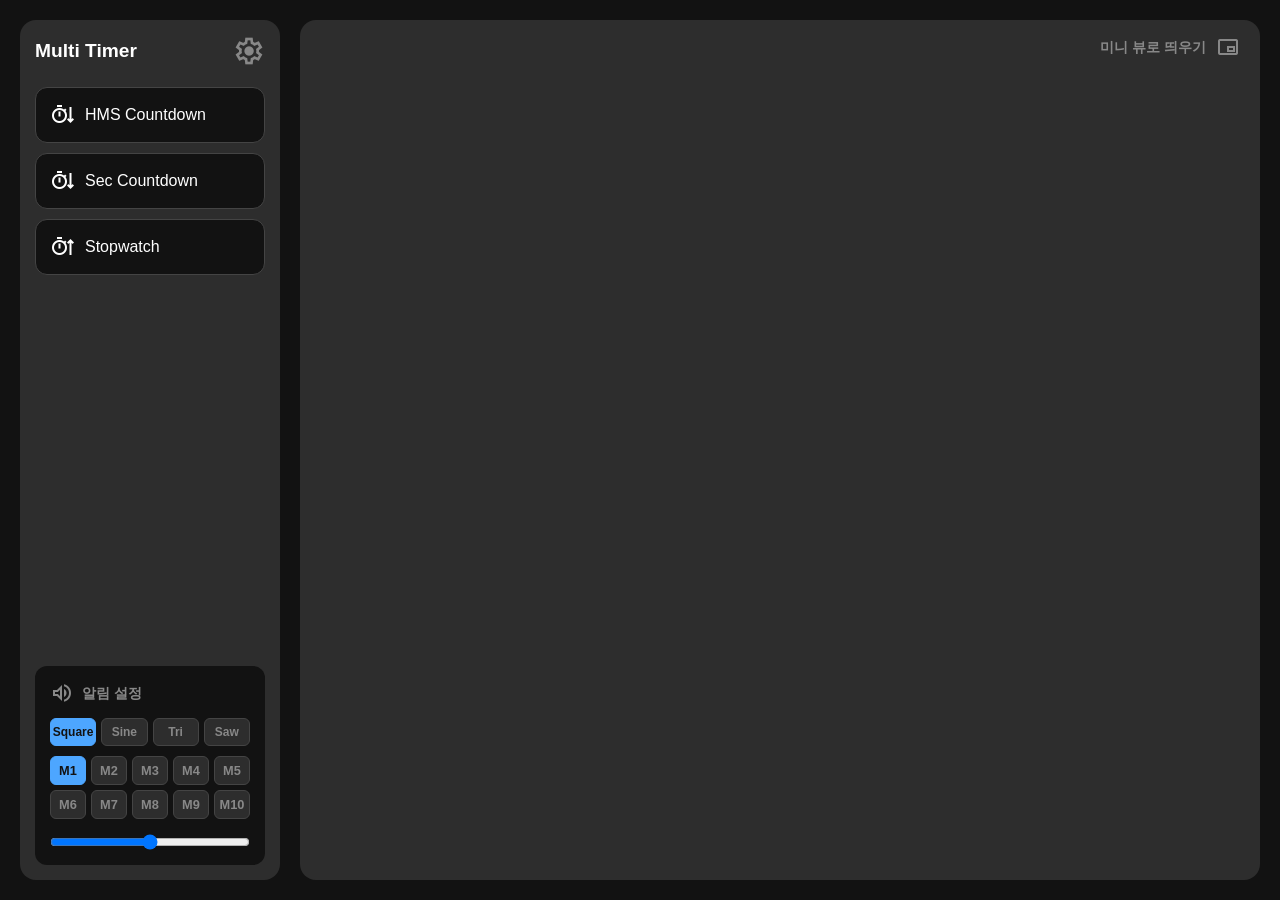
==== public/index.html @ e89b86fb "main" ====
<!DOCTYPE html><html lang="ko"><head><meta charset="UTF-8"><meta name="viewport" content="width=device-width,initial-scale=1"><title>Web Modular Timer</title><link rel="icon" type="image/svg+xml" href="favicon.svg"><link rel="stylesheet" href="style.css"></head><body><aside id="side-panel" class="hide-in-pip"><div class="panel-header"><h2 class="app-title">Multi Timer</h2><button id="settings-btn" class="icon-btn" title="환경설정"><span class="material-symbols-outlined">settings</span></button></div><div class="panel-content"><button class="add-module-btn" id="add-hms-btn"><span class="material-symbols-outlined">timer_arrow_down</span> HMS Countdown</button> <button class="add-module-btn" id="add-sec-btn"><span class="material-symbols-outlined">timer_arrow_down</span> Sec Countdown</button> <button class="add-module-btn" id="add-sw-btn"><span class="material-symbols-outlined">timer_arrow_up</span> Stopwatch</button></div><div class="audio-control-panel"><div class="audio-header"><span class="material-symbols-outlined">volume_up</span> <span>알림 설정</span></div><div class="waveform-toggles"><button class="wave-btn active" data-wave="square" title="레트로">Square</button> <button class="wave-btn" data-wave="sine" title="부드러움">Sine</button> <button class="wave-btn" data-wave="triangle" title="베이스">Tri</button> <button class="wave-btn" data-wave="sawtooth" title="강렬함">Saw</button></div><div class="melody-toggles"><button class="melody-btn active" data-melody="m1" title="도미솔">M1</button> <button class="melody-btn" data-melody="m2" title="팡파레">M2</button> <button class="melody-btn" data-melody="m3" title="단순알림">M3</button> <button class="melody-btn" data-melody="m4" title="더블비프">M4</button> <button class="melody-btn" data-melody="m5" title="오름차순">M5</button> <button class="melody-btn" data-melody="m6" title="코인획득">M6</button> <button class="melody-btn" data-melody="m7" title="아이템">M7</button> <button class="melody-btn" data-melody="m8" title="짧은알림">M8</button> <button class="melody-btn" data-melody="m9" title="내림차순">M9</button> <button class="melody-btn" data-melody="m10" title="틱">M10</button></div><input type="range" id="volume-slider" min="0" max="100" value="50" class="volume-slider" title="알림 볼륨"></div></aside><div id="app-container"><div class="top-bar hide-in-pip"><div class="pip-wrapper"><span class="pip-hint">미니 뷰로 띄우기</span> <button id="pip-btn" title="활성화된 모듈만 PIP로 띄우기"><span class="material-symbols-outlined">picture_in_picture_alt</span></button></div></div><main id="cards-container"></main></div><div id="settings-modal" class="modal hidden hide-in-pip"><div class="modal-content"><div class="modal-header"><h2>환경 설정 (Settings)</h2><button id="close-modal-btn" class="icon-btn"><span class="material-symbols-outlined">close</span></button></div><div class="modal-section"><h3>테마 색상 변경</h3><div class="theme-grid"><label>배경 색상 (Background)<input type="color" id="color-bg" value="#121212"></label> <label>카드 색상 (Card)<input type="color" id="color-card" value="#2d2d2d"></label> <label>기본 폰트 (Font)<input type="color" id="color-font" value="#ffffff"></label> <label>동작 강조 (Highlight 1)<input type="color" id="color-hl1" value="#4da6ff"></label> <label>경고 색상 (Highlight 2)<input type="color" id="color-hl2" value="#ff4d4d"></label></div><button id="reset-theme-btn" class="reset-btn">기본 테마로 초기화</button></div><div class="modal-section credits"><h3>Credits & Info</h3><p>Icons by <strong>Google Material Symbols</strong> (Apache License 2.0)</p><p>Sound Engine Powered by <strong>Web Audio API</strong></p></div></div></div><script src="script.js"></script></body></html>
---- public/style.css ----
@font-face{font-family:'Material Symbols Outlined';font-style:normal;font-weight:400;src:url('./assets/material-symbols.woff2') format('woff2')}.material-symbols-outlined{font-family:'Material Symbols Outlined';font-weight:400;font-style:normal;font-size:24px;line-height:1;letter-spacing:normal;text-transform:none;display:inline-block;white-space:nowrap;word-wrap:normal;direction:ltr;-webkit-font-feature-settings:'liga';-webkit-font-smoothing:antialiased}:root{--bg-color:#121212;--card-color:#2d2d2d;--font-color:#ffffff;--hl1-color:#4da6ff;--hl2-color:#ff4d4d;--text-muted:#888888;--card-border:#444444}*{box-sizing:border-box;margin:0;padding:0}body{font-family:'Segoe UI',Tahoma,Geneva,Verdana,sans-serif;background-color:var(--bg-color);color:var(--font-color);height:100vh;overflow:hidden;display:flex;padding:20px;gap:20px}#side-panel{width:260px;background-color:var(--card-color);border-radius:16px;display:flex;flex-direction:column;padding:15px;flex-shrink:0}.panel-header{display:flex;justify-content:space-between;align-items:center;margin-bottom:20px}.app-title{font-size:1.2rem;font-weight:700;color:var(--font-color)}.panel-content{display:flex;flex-direction:column;gap:10px;margin-bottom:20px}.add-module-btn{background-color:var(--bg-color);color:var(--font-color);border:1px solid var(--card-border);padding:15px;border-radius:12px;cursor:pointer;display:flex;align-items:center;gap:10px;font-size:1rem;transition:background-color .2s}.add-module-btn:hover{background-color:var(--hl1-color);border-color:var(--hl1-color);color:var(--bg-color)}.audio-control-panel{background-color:var(--bg-color);border-radius:12px;padding:15px;display:flex;flex-direction:column;gap:10px;margin-top:auto}.audio-header{display:flex;align-items:center;gap:8px;color:var(--text-muted);font-size:.9rem;font-weight:700;margin-bottom:3px}.waveform-toggles{display:flex;gap:5px}.wave-btn{flex:1;padding:6px 0;background:var(--card-color);color:var(--text-muted);border:1px solid var(--card-border);border-radius:6px;cursor:pointer;font-size:.75rem;font-weight:700;transition:all .2s}.wave-btn:hover{background:var(--card-border);color:var(--font-color)}.wave-btn.active{background:var(--hl1-color);color:var(--bg-color);border-color:var(--hl1-color)}.melody-toggles{display:flex;flex-wrap:wrap;gap:5px}.melody-btn{flex:1 1 18%;padding:6px 0;background:var(--card-color);color:var(--text-muted);border:1px solid var(--card-border);border-radius:6px;cursor:pointer;font-size:.8rem;font-weight:700;transition:all .2s}.melody-btn:hover{background:var(--card-border);color:var(--font-color)}.melody-btn.active{background:var(--hl1-color);color:var(--bg-color);border-color:var(--hl1-color)}.volume-slider{cursor:pointer;width:100%;margin-top:5px}#app-container{flex:1;display:flex;flex-direction:column;background-color:var(--card-color);border-radius:16px;position:relative;overflow:hidden}.top-bar{display:flex;justify-content:flex-end;padding:15px 20px}.pip-wrapper{display:flex;align-items:center;gap:10px}.pip-hint{color:var(--text-muted);font-size:.9rem;font-weight:700;pointer-events:none}#pip-btn{background:0 0;border:none;color:var(--text-muted);cursor:pointer;transition:color .2s;display:flex}#pip-btn:hover{color:var(--hl1-color)}#cards-container{flex:1;padding:20px;overflow-y:auto;display:flex;flex-wrap:wrap;gap:20px;align-content:flex-start}.timer-channel{background-color:var(--bg-color);border-radius:12px;padding:15px 20px;display:flex;flex-direction:column;gap:15px;width:340px;border:2px solid transparent;transition:all .3s}.channel-header{display:flex;justify-content:space-between;align-items:center}.channel-name{background:0 0;border:none;color:var(--text-muted);font-weight:700;font-size:1.1rem;width:150px;outline:0;border-bottom:1px solid transparent}.channel-name:focus,.channel-name:hover{color:var(--font-color);border-bottom-color:var(--hl1-color)}.header-icons{display:flex;gap:5px}.time-display-wrapper,.time-setting{display:flex;align-items:center;justify-content:center}.time-input{background-color:var(--card-color);border:2px solid var(--card-border);color:var(--font-color);text-align:center;border-radius:10px;font-family:monospace;cursor:ns-resize;transition:all .2s}.time-input:hover{border-color:var(--hl1-color)}.time-input:focus{outline:0;border-color:var(--hl1-color)}.time-input::-webkit-inner-spin-button,.time-input::-webkit-outer-spin-button{-webkit-appearance:none;margin:0}.time-input.small{font-size:2.6rem;width:75px;padding:4px 0}.time-input.large{font-size:2.6rem;width:250px;padding:4px 0;letter-spacing:2px}.colon{font-size:2.2rem;font-weight:700;margin:0 8px;color:var(--card-border);padding-bottom:5px}.sw-display{font-size:3rem;font-weight:700;font-family:monospace;color:var(--font-color);letter-spacing:2px}.sw-ms{font-size:1.5rem;color:var(--text-muted);margin-left:5px;margin-top:15px;font-family:monospace}.timer-channel.is-active{border-color:var(--hl1-color);box-shadow:0 0 15px rgba(0,0,0,.2)}.timer-channel.is-active .time-input{background-color:transparent;border-color:transparent;color:var(--font-color);pointer-events:none}.timer-channel.is-active .sw-display{color:var(--hl1-color)}.timer-channel.is-active .sw-ms{color:var(--font-color)}@keyframes pulse-red{0%{border-color:transparent;box-shadow:0 0 0 transparent}50%{box-shadow:0 0 20px var(--hl2-color);border-color:var(--hl2-color)}100%{border-color:transparent;box-shadow:0 0 0 transparent}}.timer-channel.is-alarming{animation:pulse-red 1.5s infinite;cursor:pointer}.timer-channel.is-alarming .time-input{color:var(--hl2-color)}.control-panel{display:flex;justify-content:center;gap:18px}.icon-btn{background:0 0;border:none;color:var(--text-muted);cursor:pointer;transition:all .2s;display:flex;align-items:center;justify-content:center}.icon-btn .material-symbols-outlined{font-size:32px}.icon-btn:not(:disabled):hover{color:var(--font-color);transform:scale(1.1)}.play-btn:hover{color:var(--hl1-color)}.icon-btn.delete-btn:not(:disabled):hover{color:var(--hl2-color)}.loop-btn.active{color:var(--hl1-color)}.sound-btn.active{color:var(--font-color)}.modal{position:fixed;top:0;left:0;width:100vw;height:100vh;background-color:rgba(0,0,0,.7);display:flex;align-items:center;justify-content:center;z-index:999}.modal.hidden{display:none}.modal-content{background-color:var(--card-color);padding:30px;border-radius:16px;width:400px;display:flex;flex-direction:column;gap:20px;box-shadow:0 10px 30px rgba(0,0,0,.5)}.modal-header{display:flex;justify-content:space-between;align-items:center;border-bottom:1px solid var(--card-border);padding-bottom:10px}.modal-section{display:flex;flex-direction:column;gap:15px}.modal-section h3{font-size:1rem;color:var(--text-muted)}.theme-grid{display:flex;flex-direction:column;gap:10px}.theme-grid label{display:flex;justify-content:space-between;align-items:center;font-size:.9rem;cursor:pointer}.theme-grid input[type=color]{background:0 0;border:none;width:40px;height:30px;cursor:pointer}.reset-btn{background-color:var(--bg-color);color:var(--font-color);border:1px solid var(--card-border);padding:10px;border-radius:8px;cursor:pointer}.reset-btn:hover{background-color:var(--card-border)}.credits{font-size:.8rem;color:var(--text-muted);text-align:center;border-top:1px solid var(--card-border);padding-top:15px}body.pip-active{display:block;padding:0;overflow:hidden!important;background-color:var(--bg-color)!important}body.pip-active #settings-modal,body.pip-active #side-panel{display:none}#app-container.pip-active{width:100vw;height:100vh;padding:0;background-color:var(--bg-color);overflow:hidden!important;border-radius:0}#app-container.pip-active #cards-container{display:flex!important;flex-direction:column!important;flex-wrap:nowrap!important;align-items:center!important;justify-content:flex-start!important;padding:0;gap:0}.pip-active .hide-in-pip{display:none!important}.pip-active .timer-channel:not(.is-active):not(.is-alarming){display:none!important}.pip-active .timer-channel{padding:10px 0;width:100%;border:none!important;border-bottom:1px solid var(--card-border)!important;background-color:transparent;box-shadow:none!important;border-radius:0;animation:none}.pip-active .timer-channel:last-child{border-bottom:none!important}.pip-active .channel-header{justify-content:center;margin-bottom:0}.pip-active .channel-name{font-size:1rem;color:var(--text-muted);text-align:center;width:100%}.pip-active .time-input{background:0 0!important;border:none!important;padding:0}.pip-active .time-setting{transform:scale(.9)}.pip-active .sw-display{font-size:2.2rem}.pip-active .sw-ms{font-size:1.2rem;margin-top:10px}@media (max-width:800px){body{flex-direction:column;padding:10px;overflow-y:auto}#side-panel{width:100%;flex-direction:column;gap:15px}.panel-content{flex-direction:row;flex-wrap:wrap}.add-module-btn{flex:1;white-space:nowrap;justify-content:center}.audio-control-panel{flex-direction:row;align-items:center;justify-content:space-between;flex-wrap:wrap}.audio-header{margin-right:auto}.melody-toggles{flex:1;justify-content:flex-end;min-width:250px}#cards-container{justify-content:center}}
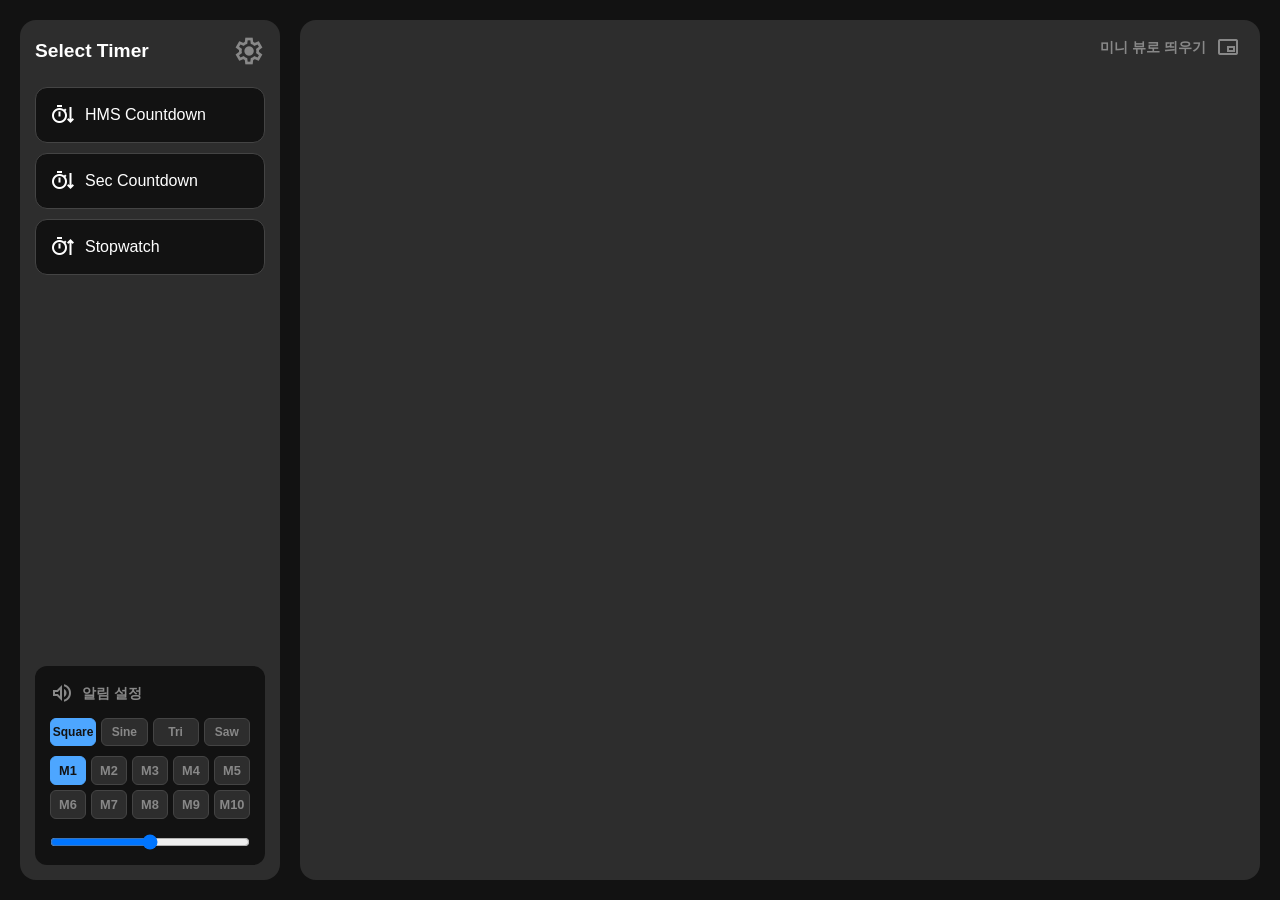
==== commit cc37aac4: "Rename app title to Select Timer Updates the sidebar header text from "Multi Timer" to "Select Timer" ====
--- a/public/index.html
+++ b/public/index.html
@@ -1 +1 @@
-<!DOCTYPE html><html lang="ko"><head><meta charset="UTF-8"><meta name="viewport" content="width=device-width,initial-scale=1"><title>Web Modular Timer</title><link rel="icon" type="image/svg+xml" href="favicon.svg"><link rel="stylesheet" href="style.css"></head><body><aside id="side-panel" class="hide-in-pip"><div class="panel-header"><h2 class="app-title">Multi Timer</h2><button id="settings-btn" class="icon-btn" title="환경설정"><span class="material-symbols-outlined">settings</span></button></div><div class="panel-content"><button class="add-module-btn" id="add-hms-btn"><span class="material-symbols-outlined">timer_arrow_down</span> HMS Countdown</button> <button class="add-module-btn" id="add-sec-btn"><span class="material-symbols-outlined">timer_arrow_down</span> Sec Countdown</button> <button class="add-module-btn" id="add-sw-btn"><span class="material-symbols-outlined">timer_arrow_up</span> Stopwatch</button></div><div class="audio-control-panel"><div class="audio-header"><span class="material-symbols-outlined">volume_up</span> <span>알림 설정</span></div><div class="waveform-toggles"><button class="wave-btn active" data-wave="square" title="레트로">Square</button> <button class="wave-btn" data-wave="sine" title="부드러움">Sine</button> <button class="wave-btn" data-wave="triangle" title="베이스">Tri</button> <button class="wave-btn" data-wave="sawtooth" title="강렬함">Saw</button></div><div class="melody-toggles"><button class="melody-btn active" data-melody="m1" title="도미솔">M1</button> <button class="melody-btn" data-melody="m2" title="팡파레">M2</button> <button class="melody-btn" data-melody="m3" title="단순알림">M3</button> <button class="melody-btn" data-melody="m4" title="더블비프">M4</button> <button class="melody-btn" data-melody="m5" title="오름차순">M5</button> <button class="melody-btn" data-melody="m6" title="코인획득">M6</button> <button class="melody-btn" data-melody="m7" title="아이템">M7</button> <button class="melody-btn" data-melody="m8" title="짧은알림">M8</button> <button class="melody-btn" data-melody="m9" title="내림차순">M9</button> <button class="melody-btn" data-melody="m10" title="틱">M10</button></div><input type="range" id="volume-slider" min="0" max="100" value="50" class="volume-slider" title="알림 볼륨"></div></aside><div id="app-container"><div class="top-bar hide-in-pip"><div class="pip-wrapper"><span class="pip-hint">미니 뷰로 띄우기</span> <button id="pip-btn" title="활성화된 모듈만 PIP로 띄우기"><span class="material-symbols-outlined">picture_in_picture_alt</span></button></div></div><main id="cards-container"></main></div><div id="settings-modal" class="modal hidden hide-in-pip"><div class="modal-content"><div class="modal-header"><h2>환경 설정 (Settings)</h2><button id="close-modal-btn" class="icon-btn"><span class="material-symbols-outlined">close</span></button></div><div class="modal-section"><h3>테마 색상 변경</h3><div class="theme-grid"><label>배경 색상 (Background)<input type="color" id="color-bg" value="#121212"></label> <label>카드 색상 (Card)<input type="color" id="color-card" value="#2d2d2d"></label> <label>기본 폰트 (Font)<input type="color" id="color-font" value="#ffffff"></label> <label>동작 강조 (Highlight 1)<input type="color" id="color-hl1" value="#4da6ff"></label> <label>경고 색상 (Highlight 2)<input type="color" id="color-hl2" value="#ff4d4d"></label></div><button id="reset-theme-btn" class="reset-btn">기본 테마로 초기화</button></div><div class="modal-section credits"><h3>Credits & Info</h3><p>Icons by <strong>Google Material Symbols</strong> (Apache License 2.0)</p><p>Sound Engine Powered by <strong>Web Audio API</strong></p></div></div></div><script src="script.js"></script></body></html>+<!DOCTYPE html><html lang="ko"><head><meta charset="UTF-8"><meta name="viewport" content="width=device-width,initial-scale=1"><title>Web Modular Timer</title><link rel="icon" type="image/svg+xml" href="favicon.svg"><link rel="stylesheet" href="style.css"></head><body><aside id="side-panel" class="hide-in-pip"><div class="panel-header"><h2 class="app-title">Select Timer</h2><button id="settings-btn" class="icon-btn" title="환경설정"><span class="material-symbols-outlined">settings</span></button></div><div class="panel-content"><button class="add-module-btn" id="add-hms-btn"><span class="material-symbols-outlined">timer_arrow_down</span> HMS Countdown</button> <button class="add-module-btn" id="add-sec-btn"><span class="material-symbols-outlined">timer_arrow_down</span> Sec Countdown</button> <button class="add-module-btn" id="add-sw-btn"><span class="material-symbols-outlined">timer_arrow_up</span> Stopwatch</button></div><div class="audio-control-panel"><div class="audio-header"><span class="material-symbols-outlined">volume_up</span> <span>알림 설정</span></div><div class="waveform-toggles"><button class="wave-btn active" data-wave="square" title="레트로">Square</button> <button class="wave-btn" data-wave="sine" title="부드러움">Sine</button> <button class="wave-btn" data-wave="triangle" title="베이스">Tri</button> <button class="wave-btn" data-wave="sawtooth" title="강렬함">Saw</button></div><div class="melody-toggles"><button class="melody-btn active" data-melody="m1" title="도미솔">M1</button> <button class="melody-btn" data-melody="m2" title="팡파레">M2</button> <button class="melody-btn" data-melody="m3" title="단순알림">M3</button> <button class="melody-btn" data-melody="m4" title="더블비프">M4</button> <button class="melody-btn" data-melody="m5" title="오름차순">M5</button> <button class="melody-btn" data-melody="m6" title="코인획득">M6</button> <button class="melody-btn" data-melody="m7" title="아이템">M7</button> <button class="melody-btn" data-melody="m8" title="짧은알림">M8</button> <button class="melody-btn" data-melody="m9" title="내림차순">M9</button> <button class="melody-btn" data-melody="m10" title="틱">M10</button></div><input type="range" id="volume-slider" min="0" max="100" value="50" class="volume-slider" title="알림 볼륨"></div></aside><div id="app-container"><div class="top-bar hide-in-pip"><div class="pip-wrapper"><span class="pip-hint">미니 뷰로 띄우기</span> <button id="pip-btn" title="활성화된 모듈만 PIP로 띄우기"><span class="material-symbols-outlined">picture_in_picture_alt</span></button></div></div><main id="cards-container"></main></div><div id="settings-modal" class="modal hidden hide-in-pip"><div class="modal-content"><div class="modal-header"><h2>환경 설정 (Settings)</h2><button id="close-modal-btn" class="icon-btn"><span class="material-symbols-outlined">close</span></button></div><div class="modal-section"><h3>테마 색상 변경</h3><div class="theme-grid"><label>배경 색상 (Background)<input type="color" id="color-bg" value="#121212"></label> <label>카드 색상 (Card)<input type="color" id="color-card" value="#2d2d2d"></label> <label>기본 폰트 (Font)<input type="color" id="color-font" value="#ffffff"></label> <label>동작 강조 (Highlight 1)<input type="color" id="color-hl1" value="#4da6ff"></label> <label>경고 색상 (Highlight 2)<input type="color" id="color-hl2" value="#ff4d4d"></label></div><button id="reset-theme-btn" class="reset-btn">기본 테마로 초기화</button></div><div class="modal-section credits"><h3>Credits & Info</h3><p>Icons by <strong>Google Material Symbols</strong> (Apache License 2.0)</p><p>Sound Engine Powered by <strong>Web Audio API</strong></p></div></div></div><script src="script.js"></script></body></html>
